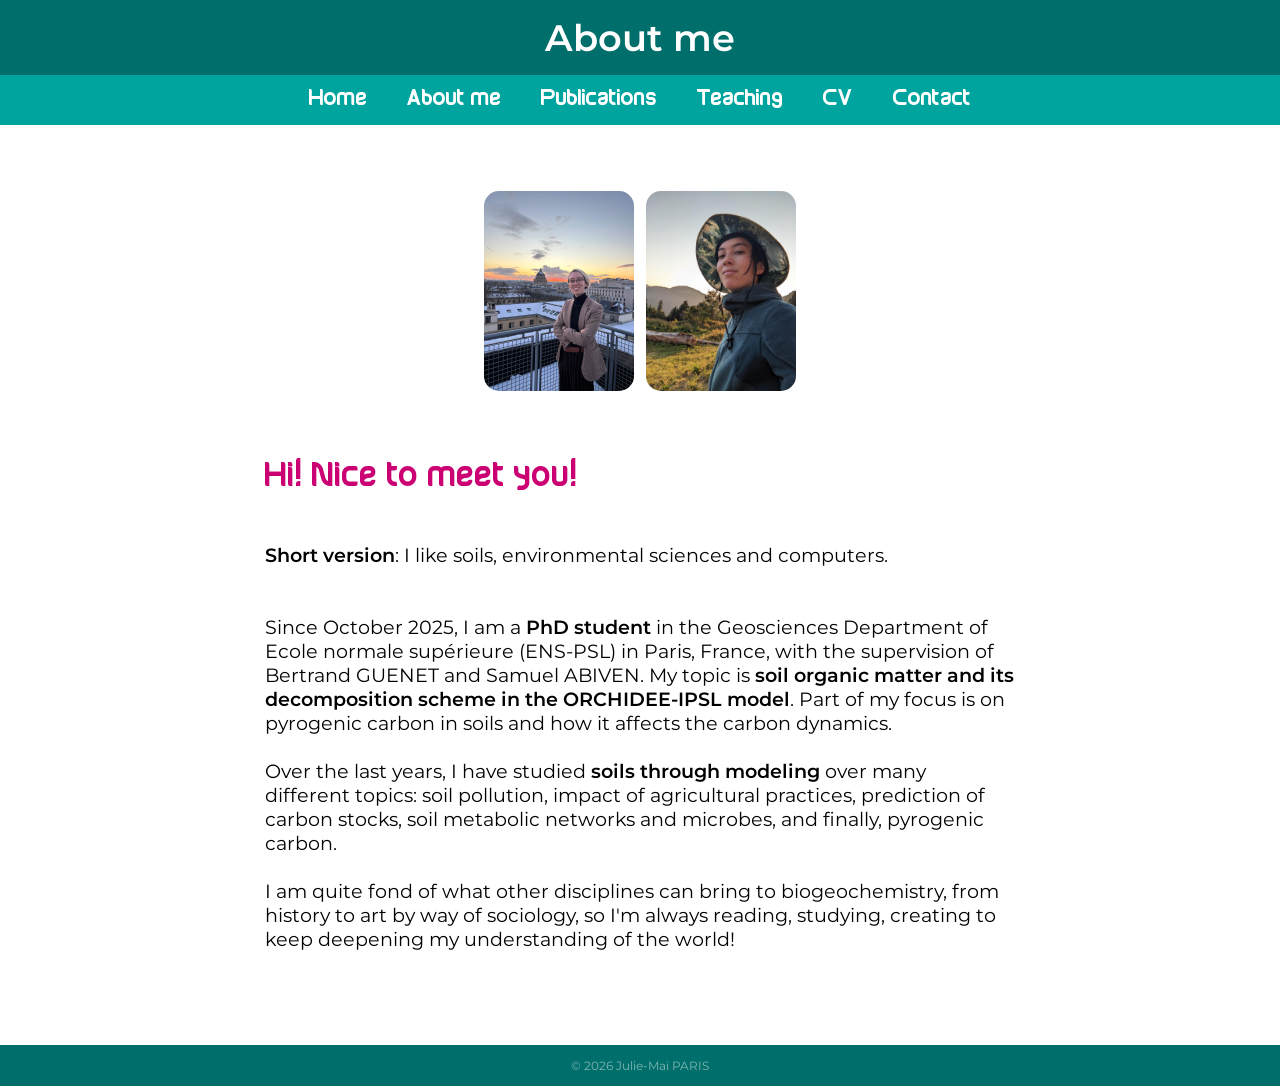
==== aboutme.html @ 6a9aa2d9 "adds teaching section to website" ====
<!DOCTYPE html>
<html lang="en">
<head>
    <meta charset="UTF-8">
    <meta name="viewport" content="width=device-width, initial-scale=1.0">
    <title>About me</title>
    <link rel="stylesheet" href="public/styles.css">
    <link rel="stylesheet" href="public/mail.css">
    <link rel="stylesheet" href="public/index.css">
    <!-- <link rel="stylesheet" href="public/background.css"> -->
</head>
<body>
    <header class = "header">
        <h1>About me</h1>
    </header>

    <header class = "header-menu">

      <input class="menu-btn" type="checkbox" id="menu-btn" />
      <label class="menu-icon" for="menu-btn"><span class="navicon"></span></label>
      <ul class="menu">
        </div></li>
            <li><a href="index.html">Home</a></li>
            <li><a href="aboutme.html">About me</a></li>
            <li><a href="publications.html">Publications</a></li>
            <li><a href="teaching.html">Teaching</a></li>
            <li><a href="cv.html">CV</a></li>
            <li><a href="contact.html">Contact</a></li>
      </ul>

    </header>

    <script>
    function changeImage() {
    if (document.getElementById("imgClickAndChange").getAttribute('src') == "/images/picture_me_1.jpg"){
        document.getElementById("imgClickAndChange").src = "/images/picture_me_2.jpg";
    } else {
        document.getElementById("imgClickAndChange").src = "/images/picture_me_1.jpg";
    }
    }</script>

    <div class="center">
        <p>
        <img src="/images/picture_me_1.jpg"
                style="height: 200px" id="imgClickAndChange" class="roundrect" onclick="changeImage()" alt="Picture of Julie-Maï PARIS on a roof in the middle of a snowy Paris city"  >
        &nbsp
        <img class="roundrect" src="/images/picture_me.jpeg" alt="Picture of Julie-Maï PARIS with a cool hat" height="200">
        </p> 

    </div>
    <main>
        <section class="article">
            <h2>Hi! Nice to meet you!</h2>
            <p>
                <b>Short version</b>: I like soils, environmental sciences and computers. <br>
                <br>
                <br>
                Since October 2025, I am a <b>PhD student</b> in the Geosciences Department of Ecole normale supérieure (ENS-PSL) in Paris, France, with the supervision of Bertrand GUENET and Samuel ABIVEN. My topic is <b>soil organic matter and its decomposition scheme in the ORCHIDEE-IPSL model</b>. Part of my focus is on pyrogenic carbon in soils and how it affects the carbon dynamics. <br>
                <br>
                Over the last years, I have studied <b>soils through modeling</b> over many different topics: soil pollution, impact of agricultural practices, prediction of carbon stocks, soil metabolic networks and microbes, and finally, pyrogenic carbon. <br>
                <br>
                
                I am quite fond of what other disciplines can bring to biogeochemistry, from history to art by way of sociology, so I'm always reading, studying, creating to keep deepening my understanding of the world!
                <br>
                <br>
                
            </p>
        </section>
    </main>

    <footer>
        <p>&copy; 2026 Julie-Maï PARIS</p>
    </footer>


</body>
</html>
---- public/styles.css ----
/* General Styles */
@font-face {    
    font-family: "Montserrat";
    src: url("/font/Montserrat-Regular.otf");
    font-weight: normal;
    font-style: normal;
}

@font-face {    
    font-family: "Montserrat";
    src: url("/font/Montserrat-Italic.otf");
    font-weight: normal;
    font-style: italic;
}

@font-face {    
    font-family: "Montserrat";
    src: url("/font/Montserrat-SemiBold.otf");
    font-weight: bold;
    font-style: normal;
}


@font-face {    
    font-family: "Anokha";
    src: url("/font/Anokha.ttf");
    font-weight: normal;
    font-style: normal;
}

@font-face {    
    font-family: "Anokha";
    src: url("/font/Anokha-Bold.ttf");
    font-weight: bold;
    font-style: normal;
}

body {
    font-family: "Montserrat";
    margin: 0;
    padding: 0;
    background: #ffffff;
    color: #000000;
    display: flex;
    flex-direction: column;
    min-height: 100vh;
}




/* header */

.header {
    background-color: #006f6b;
    padding: 10px;
    text-align: center;
}

.header h1 {
    font-family: 'Montserrat';
    margin-top: 5px;
    margin-bottom: 5px;
    font-size: 2.3rem;
    color: #FFFFFF;
}

.header-menu {
  background-color: #00a49e;
  width: 100%;
  z-index: 3;
  color:white;
}

.header-menu ul {
  margin: 0 0;
  list-style: none;
  color: white;
  background-color: #E6F6F5;
  font-size: 1.2rem;
  font-family: "Anokha";
  font-weight: bold;
  overflow: hidden;
  font-size: 1.5rem;
  border: none;
  width: 100%;
  position : absolute;
  padding: 0px ;

}

.header-menu li a {
  font-family: "Montserrat";
  font-weight: normal;
  font-size: 1.2rem;
  display: block;
  background-color: #E6F6F5;
  color: black;
  padding: 15px 20px;
  text-decoration: none;
}

.header-menu li a:hover,
.header-menu .menu-btn:hover {background-color: white;   color: black}


.header-menu .logo {
  display: flex;
  flex-direction: row;
  font-size: 2em;
   padding: 10px 20px;
  text-decoration: none;
  color:white;
}

/* menu */

.header-menu .menu {
  clear: both;
  max-height: 0;
  transition: max-height .2s ease-out;
}

/* menu icon */

.header-menu .menu-icon {
  cursor: pointer;
  display: inline-block;
  float: center;
  padding: 28px 20px;
  /* position: relative; */
  user-select: none;
}

.header-menu .menu-icon .navicon {
  background: #fff;
  display: block;
  height: 2px;
  position: relative;
  transition: background .2s ease-out;
  width: 18px;
}

.header-menu .menu-icon .navicon:before,
.header-menu .menu-icon .navicon:after {
  background: #fff;
  content: '';
  display: block;
  height: 100%;
  position: absolute;
  transition: all .2s ease-out;
  width: 100%;
}

.header-menu .menu-icon .navicon:before {
  top: 5px;
}

.header-menu .menu-icon .navicon:after {
  top: -5px;
}

/* menu btn */

.header-menu .menu-btn {
  display: none;
}

.header-menu .menu-btn:checked ~ .menu {
  max-height: 1000px;
}

.header-menu .menu-btn:checked ~ .menu-icon .navicon {
  background: transparent;
}

.header-menu .menu-btn:checked ~ .menu-icon .navicon:before {
  transform: rotate(-45deg);
}

.header-menu .menu-btn:checked ~ .menu-icon .navicon:after {
  transform: rotate(45deg);
}

.header-menu .menu-btn:checked ~ .menu-icon:not(.steps) .navicon:before,
.header-menu .menu-btn:checked ~ .menu-icon:not(.steps) .navicon:after {
  top: 0;
}


/* 48em = 768px */

@media (min-width: 48em) {

  .header-menu .menu {
    display: flex;
    justify-content: center;
    align-items: center;
    list-style: none;
    margin: 0;
    clear: none;
    float: center;
    max-height: none;
    position: relative;
  }

  .header-menu .menu-icon {
    display: none;
  }

  .header-menu li a {
  font-family: "Anokha";
  font-weight: bold;
  font-size: 1.5rem;
  background-color: #00a49e;
  color: white;
  display: flex;
  justify-content: center;
  align-items: center;
  margin: 0;
}

  .header-menu li a:hover,
    .header-menu .menu-btn:hover {
        color: white;
        background-color: #00a49e;
        font-size: 1.5rem;
        font-family: "Anokha";
        font-weight: bold;
}

.header-menu ul {
  background-color: #00a49e;
}


}

.dropdown {
  display: block;
  padding: 20px 20px;
  border-right: 1px  #f4f4f4;
  text-decoration: none;
  color:white;
}




h2 {
    font-family: 'Anokha';
    font-size: 2.3rem;
    color: #cb0073;
}

a {
    color: #9b0058;
    text-decoration: underline;
}

a:hover {
    color: #ee0087;
;
}


/* Scroll block styles */
.scroll-block {
    max-height: 200px; /* Set a fixed height for the scroll block */
    width: auto;
    overflow-y: auto; /* Enable vertical scrolling */
    padding: 0px; /* Add padding inside the block */
    font-size: 1.1em; /* Slightly smaller text */
    line-height: 1.4; /* Adjust line spacing for readability */
    margin-left:auto;
    margin-right:auto;

}

.scroll-block ul {
    padding-left: 0 px; /* Remove left padding for the list */
}

.scroll-block ul li {
    list-style: none;
    margin-bottom: 4px; /* spacing between list items */
    color: #000; /* Black color for scroll block items */
}

.scroll-block h3 {
    font-family: "Anokha";
    margin-top: 5px; /* Reduce top margin */
    margin-bottom: 5px; /* Reduce bottom margin */
}

.scroll-block h4 {
    font-family: "Anokha";
    font-size: 1.5rem;
    margin-top: 5px; /* Reduce top margin */
    margin-bottom: 5px; /* Reduce bottom margin */
    font-weight: normal;
}


/* Not scroll block styles */
.not-scroll-block {
    width: auto;
    overflow-y: auto; /* Enable vertical scrolling */
    padding: 0px; /* Add padding inside the block */
    font-size: 1.1em; /* Slightly smaller text */
    line-height: 1.4; /* Adjust line spacing for readability */
    margin-left:auto;
    margin-right:auto;

}

.not-scroll-block ul {
    padding-left: 0 px; /* Remove left padding for the list */
}

.not-scroll-block ul li {
    list-style: none;
    margin-bottom: 4px; /* spacing between list items */
    color: #000; /* Black color for scroll block items */
}

.not-scroll-block h3 {
    font-family: "Anokha";
    margin-top: 5px; /* Reduce top margin */
    margin-bottom: 5px; /* Reduce bottom margin */
}

.not-scroll-block h4 {
    font-family: "Anokha";
    font-size: 1.5rem;
    margin-top: 5px; /* Reduce top margin */
    margin-bottom: 5px; /* Reduce bottom margin */
    font-weight: normal;
}

/* News table styles */


.news-table td {
    vertical-align: top; /* Align content at the top of the cells */
    padding: 10px; /* Column separator width */
    
}

.news-table td:first-child {
  padding-left: 0;
}

.news-table :last-child {
  padding-right: 0;
}

.news-table td h3 {
    vertical-align: top; /* Align content at the top of the cells */
    padding: 0 5 px; /* Add some padding for better readability */
    margin: 0; /* Remove default margin */
}

.news-table td h4 {
    vertical-align: top; /* Align content at the top of the cells */
    padding: 0 5px; /* Add some padding for better readability */
    margin: 0; /* Remove default margin */
}

/* For rounded picture corners */
.roundrect {
border-radius: 15px;
}



main {
    flex-grow: 1;
    padding: 20px;
}

footer {
    font-family: "Montserrat";
    font-size: 0.75rem;
    background-color: #006f6b;
    padding: 1px;
    text-align: center;
    color: rgb(255, 255, 255, 0.5);
}
---- public/index.css ----
.intro {
    text-align: left;
    margin-top: 32px;
}

.intro h2 {
    font-size: 2rem;
    margin-bottom: 20px;
    text-align: left;
}

.intro p {
    font-size: 1.2rem;
    color: #00000;
}

/* .intro p a {
    color: #7D1DD3;
    text-decoration: underline;
}

.intro p a:hover {
    color: #FFE500;
} */

.contact {
    margin-top: 50px;
    text-align: left;
    font-size: 1.2rem;
}

.contact h2 {
    font-size: 2rem;
    margin-bottom: 20px;
}

.article p {
    max-width: 750px;
    margin-top: 50px;
    margin-bottom: 50px;
    margin-left:auto;
    margin-right:auto;
    font-size: 1.2rem;
}

.article h2 {
    max-width: 750px;
    margin-left:auto;
    margin-right:auto;}

.article_container {
    padding-right: 20px;
    padding-left: 20px;
}

.text-section {
    text-align: left;
    margin-top: 32px;
}

.text-section h2 {
    font-size: 2rem;
    margin-bottom: 20px;
    text-align: left;
}

.text-section p {
    max-width: 750px;
    margin-top: 50px;
    margin-bottom: 50px;
    margin-left:auto;
    margin-right:auto;
    font-size: 1.2rem;
    color: #00000;
}

.center {
  display: block;
  max-width: 750px;
  margin-top: 50px;
  margin-left:auto;
  margin-right:auto;
}
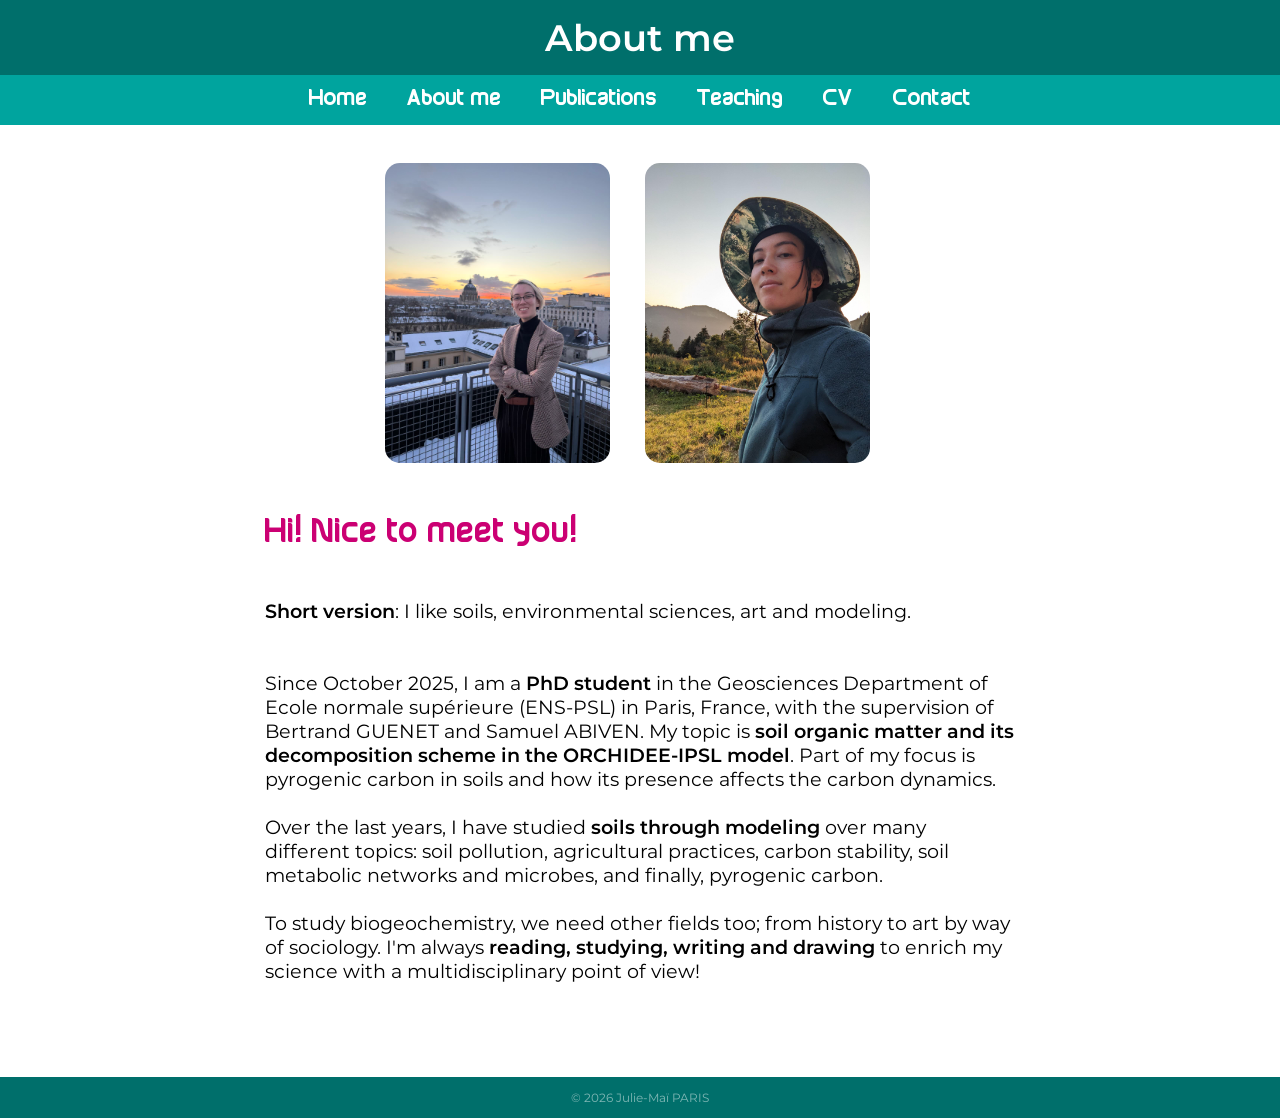
==== commit a6ddbc50: "corrects image problem on phone for aboutme" ====
--- a/aboutme.html
+++ b/aboutme.html
@@ -39,28 +39,33 @@
     }
     }</script>
 
-    <div class="center">
-        <p>
-        <img src="/images/picture_me_1.jpg"
-                style="height: 200px" id="imgClickAndChange" class="roundrect" onclick="changeImage()" alt="Picture of Julie-Maï PARIS on a roof in the middle of a snowy Paris city"  >
-        &nbsp
-        <img class="roundrect" src="/images/picture_me.jpeg" alt="Picture of Julie-Maï PARIS with a cool hat" height="200">
-        </p> 
+    <br>
+    <br>
 
+    <div class="Container">
+    <div type="button" class="ModeButton">
+                <img src="/images/picture_me_1.jpg"
+                style="height: 300px" id="imgClickAndChange" class="roundrect" onclick="changeImage()" alt="Picture of Julie-Maï PARIS on a roof in the middle of a snowy Paris city"  >
     </div>
+    <div type="button" class="ModeButton">
+           <img class="roundrect" src="/images/picture_me.jpeg" alt="Picture of Julie-Maï PARIS with a cool hat" height="300">
+    </div>
+    </div>
+
+
     <main>
         <section class="article">
             <h2>Hi! Nice to meet you!</h2>
             <p>
-                <b>Short version</b>: I like soils, environmental sciences and computers. <br>
+                <b>Short version</b>: I like soils, environmental sciences, art and modeling. <br>
                 <br>
                 <br>
-                Since October 2025, I am a <b>PhD student</b> in the Geosciences Department of Ecole normale supérieure (ENS-PSL) in Paris, France, with the supervision of Bertrand GUENET and Samuel ABIVEN. My topic is <b>soil organic matter and its decomposition scheme in the ORCHIDEE-IPSL model</b>. Part of my focus is on pyrogenic carbon in soils and how it affects the carbon dynamics. <br>
+                Since October 2025, I am a <b>PhD student</b> in the Geosciences Department of Ecole normale supérieure (ENS-PSL) in Paris, France, with the supervision of Bertrand GUENET and Samuel ABIVEN. My topic is <b>soil organic matter and its decomposition scheme in the ORCHIDEE-IPSL model</b>. Part of my focus is pyrogenic carbon in soils and how its presence affects the carbon dynamics. <br>
                 <br>
-                Over the last years, I have studied <b>soils through modeling</b> over many different topics: soil pollution, impact of agricultural practices, prediction of carbon stocks, soil metabolic networks and microbes, and finally, pyrogenic carbon. <br>
+                Over the last years, I have studied <b>soils through modeling</b> over many different topics: soil pollution, agricultural practices, carbon stability, soil metabolic networks and microbes, and finally, pyrogenic carbon. <br>
                 <br>
                 
-                I am quite fond of what other disciplines can bring to biogeochemistry, from history to art by way of sociology, so I'm always reading, studying, creating to keep deepening my understanding of the world!
+                To study biogeochemistry, we need other fields too; from history to art by way of sociology. I'm always <b>reading, studying, writing and drawing</b> to enrich my science with a multidisciplinary point of view!
                 <br>
                 <br>
                 
--- a/public/index.css
+++ b/public/index.css
@@ -74,10 +74,24 @@
     color: #00000;
 }
 
+
 .center {
-  display: block;
+  display: flex;
+  flex-wrap: wrap;
   max-width: 750px;
   margin-top: 50px;
   margin-left:auto;
-  margin-right:auto;
+  margin-right:auto; 
+}
+
+.Container {
+  display: flex;
+  align-items: center;
+  justify-content: center;
+  flex-wrap: wrap;
+  gap: 10px;
+}
+
+.ModeButton {
+  flex-basis: 250px; /* adjust this value for your preference */
 }
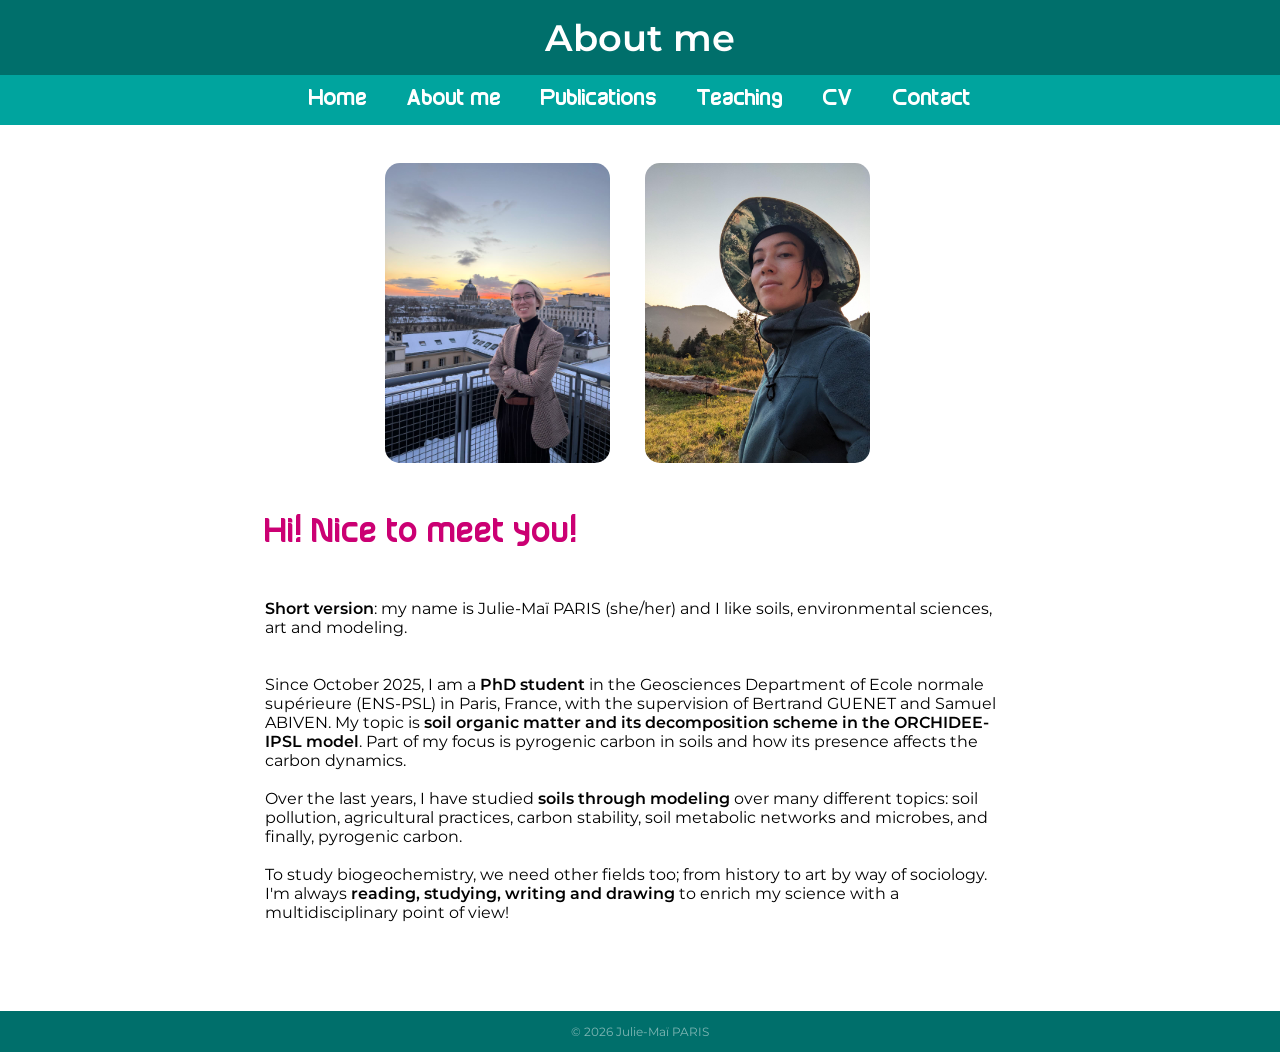
==== commit b18c84cf: "add my names to about me" ====
--- a/aboutme.html
+++ b/aboutme.html
@@ -57,7 +57,7 @@
         <section class="article">
             <h2>Hi! Nice to meet you!</h2>
             <p>
-                <b>Short version</b>: I like soils, environmental sciences, art and modeling. <br>
+                <b>Short version</b>: my name is Julie-Maï PARIS (she/her) and I like soils, environmental sciences, art and modeling. <br>
                 <br>
                 <br>
                 Since October 2025, I am a <b>PhD student</b> in the Geosciences Department of Ecole normale supérieure (ENS-PSL) in Paris, France, with the supervision of Bertrand GUENET and Samuel ABIVEN. My topic is <b>soil organic matter and its decomposition scheme in the ORCHIDEE-IPSL model</b>. Part of my focus is pyrogenic carbon in soils and how its presence affects the carbon dynamics. <br>
--- a/public/styles.css
+++ b/public/styles.css
@@ -270,7 +270,7 @@
     width: auto;
     overflow-y: auto; /* Enable vertical scrolling */
     padding: 0px; /* Add padding inside the block */
-    font-size: 1.1em; /* Slightly smaller text */
+    font-size: 1em; /* Slightly smaller text */
     line-height: 1.4; /* Adjust line spacing for readability */
     margin-left:auto;
     margin-right:auto;
@@ -291,14 +291,19 @@
     font-family: "Anokha";
     margin-top: 5px; /* Reduce top margin */
     margin-bottom: 5px; /* Reduce bottom margin */
+    font-size: 1.3rem;
+    color: #006f6b;
+
 }
 
 .scroll-block h4 {
     font-family: "Anokha";
-    font-size: 1.5rem;
+    font-size: 1.4rem;
     margin-top: 5px; /* Reduce top margin */
     margin-bottom: 5px; /* Reduce bottom margin */
     font-weight: normal;
+    color: #00a49e
+
 }
 
 
@@ -307,7 +312,7 @@
     width: auto;
     overflow-y: auto; /* Enable vertical scrolling */
     padding: 0px; /* Add padding inside the block */
-    font-size: 1.1em; /* Slightly smaller text */
+    font-size: 1em; /* Slightly smaller text */
     line-height: 1.4; /* Adjust line spacing for readability */
     margin-left:auto;
     margin-right:auto;
@@ -326,16 +331,20 @@
 
 .not-scroll-block h3 {
     font-family: "Anokha";
+    font-size: 1.3rem;
     margin-top: 5px; /* Reduce top margin */
     margin-bottom: 5px; /* Reduce bottom margin */
+    color: #006f6b;
+
 }
 
 .not-scroll-block h4 {
     font-family: "Anokha";
-    font-size: 1.5rem;
+    font-size: 1.4rem;
     margin-top: 5px; /* Reduce top margin */
     margin-bottom: 5px; /* Reduce bottom margin */
     font-weight: normal;
+    color: #00a49e
 }
 
 /* News table styles */
@@ -347,16 +356,9 @@
     
 }
 
-.news-table td:first-child {
-  padding-left: 0;
-}
-
-.news-table :last-child {
-  padding-right: 0;
-}
+
 
 .news-table td h3 {
-    vertical-align: top; /* Align content at the top of the cells */
     padding: 0 5 px; /* Add some padding for better readability */
     margin: 0; /* Remove default margin */
 }
@@ -366,6 +368,14 @@
     padding: 0 5px; /* Add some padding for better readability */
     margin: 0; /* Remove default margin */
 }
+.news-table td:first-child {
+  padding-left: 0;
+}
+
+.news-table :last-child {
+  padding-right: 0;
+}
+
 
 /* For rounded picture corners */
 .roundrect {
--- a/public/index.css
+++ b/public/index.css
@@ -40,7 +40,6 @@
     margin-bottom: 50px;
     margin-left:auto;
     margin-right:auto;
-    font-size: 1.2rem;
 }
 
 .article h2 {
@@ -70,7 +69,6 @@
     margin-bottom: 50px;
     margin-left:auto;
     margin-right:auto;
-    font-size: 1.2rem;
     color: #00000;
 }
 
@@ -79,7 +77,7 @@
   display: flex;
   flex-wrap: wrap;
   max-width: 750px;
-  margin-top: 50px;
+  margin-top: 25 px;
   margin-left:auto;
   margin-right:auto; 
 }
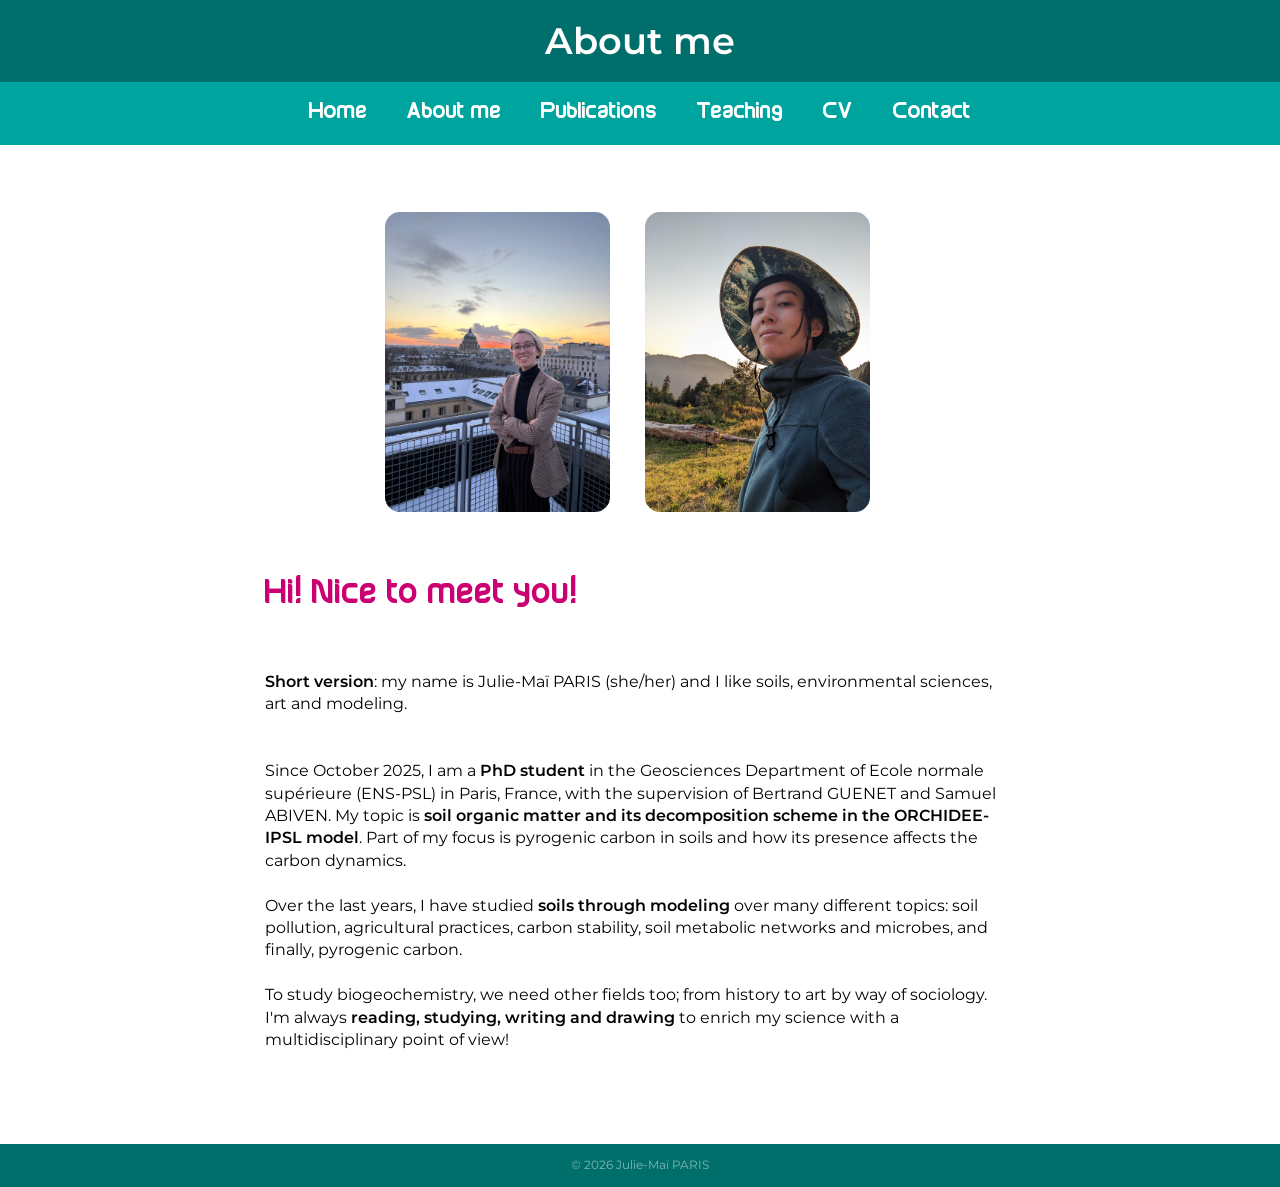
==== commit 434f18e4: "add space top images" ====
--- a/aboutme.html
+++ b/aboutme.html
@@ -41,7 +41,7 @@
 
     <br>
     <br>
-
+    <br>
     <div class="Container">
     <div type="button" class="ModeButton">
                 <img src="/images/picture_me_1.jpg"
--- a/public/styles.css
+++ b/public/styles.css
@@ -44,6 +44,7 @@
     display: flex;
     flex-direction: column;
     min-height: 100vh;
+    line-height: 1.4; /* Adjust line spacing for readability */
 }
 
 
@@ -245,8 +246,6 @@
 }
 
 
-
-
 h2 {
     font-family: 'Anokha';
     font-size: 2.3rem;
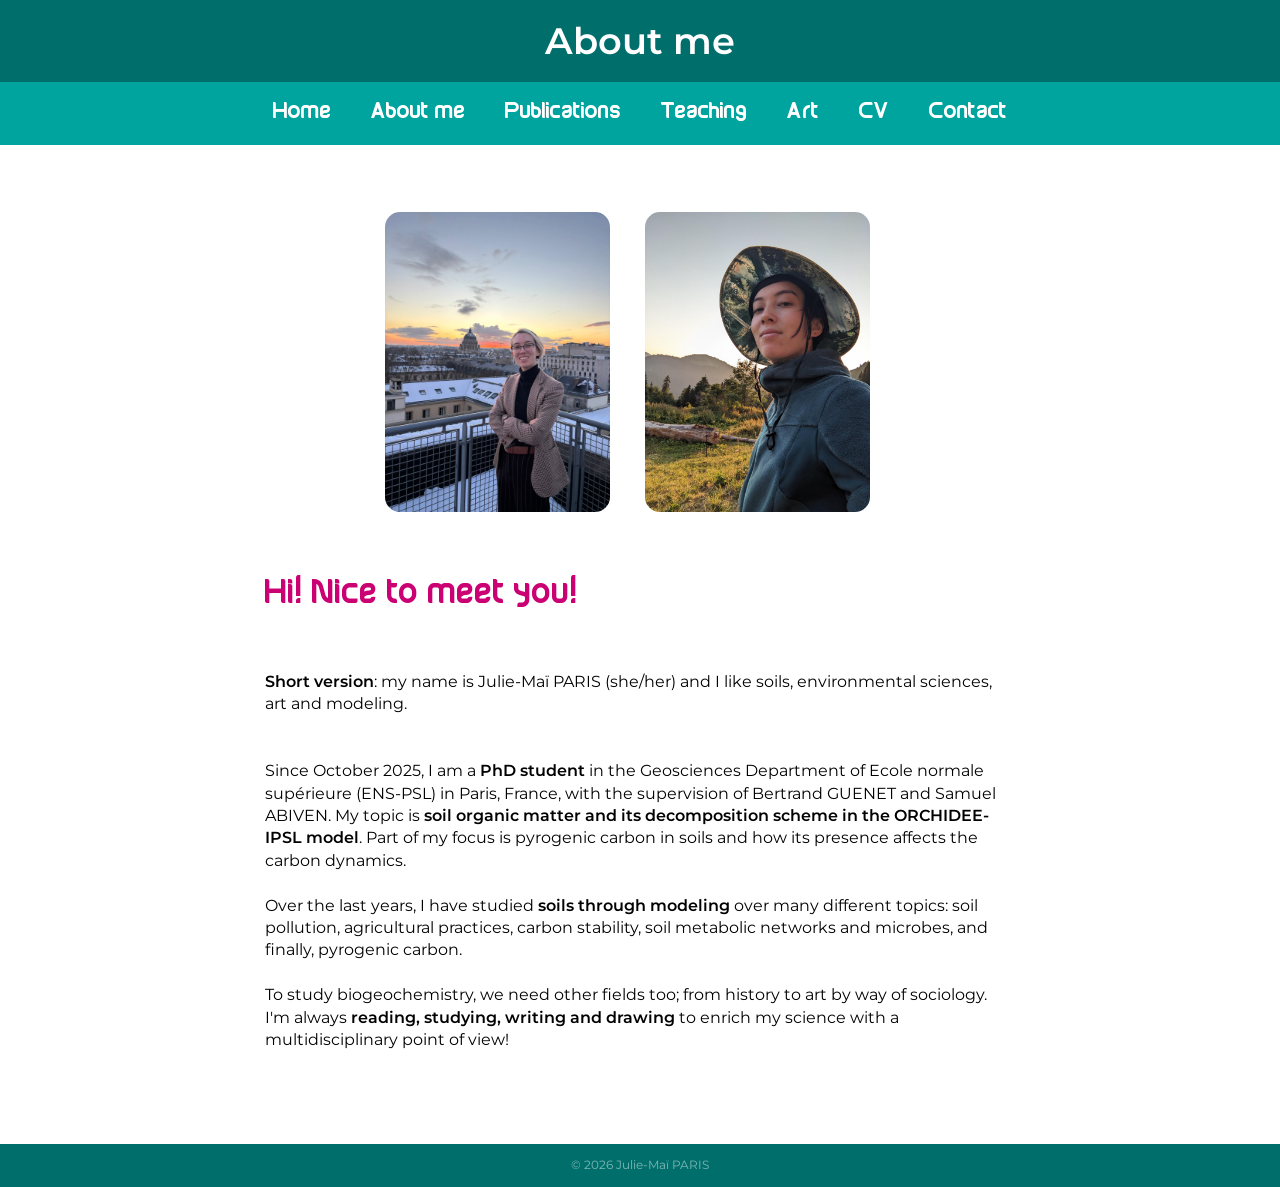
==== commit 4642ac08: "add oeillien to the main archistecture" ====
--- a/aboutme.html
+++ b/aboutme.html
@@ -24,6 +24,7 @@
             <li><a href="aboutme.html">About me</a></li>
             <li><a href="publications.html">Publications</a></li>
             <li><a href="teaching.html">Teaching</a></li>
+            <li><a href="art.html">Art</a></li>
             <li><a href="cv.html">CV</a></li>
             <li><a href="contact.html">Contact</a></li>
       </ul>
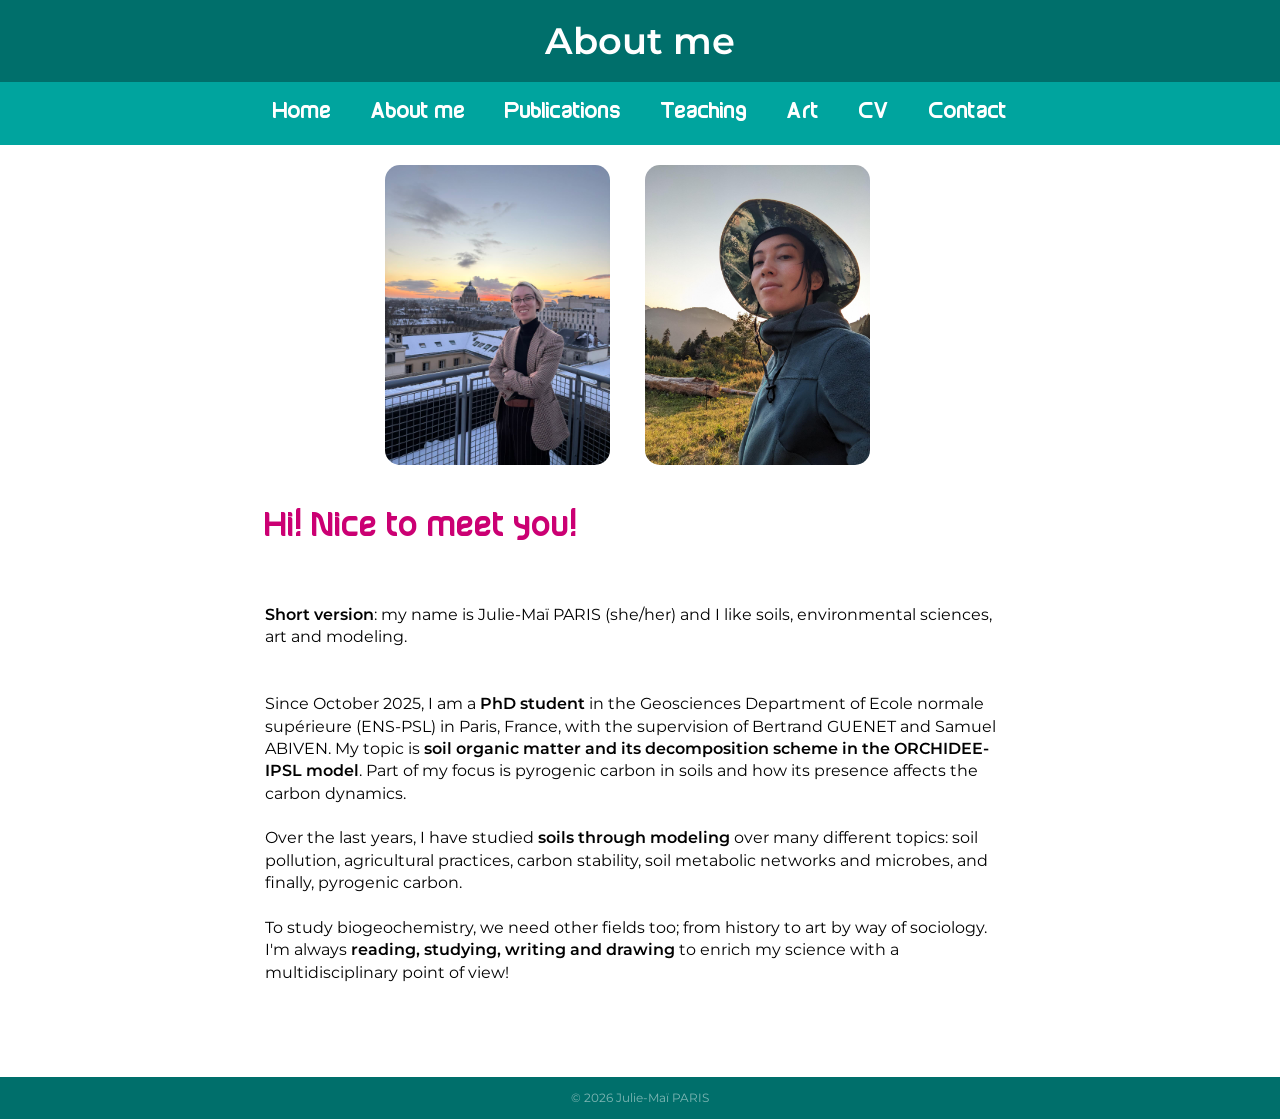
==== commit 9696b203: "tries to correct browser spacing issue" ====
--- a/aboutme.html
+++ b/aboutme.html
@@ -40,21 +40,17 @@
     }
     }</script>
 
-    <br>
-    <br>
-    <br>
-    <div class="Container">
-    <div type="button" class="ModeButton">
-                <img src="/images/picture_me_1.jpg"
-                style="height: 300px" id="imgClickAndChange" class="roundrect" onclick="changeImage()" alt="Picture of Julie-Maï PARIS on a roof in the middle of a snowy Paris city"  >
-    </div>
-    <div type="button" class="ModeButton">
-           <img class="roundrect" src="/images/picture_me.jpeg" alt="Picture of Julie-Maï PARIS with a cool hat" height="300">
-    </div>
-    </div>
-
 
     <main>
+            <div class="Container">
+                <div type="button" class="ModeButton">
+                            <img src="/images/picture_me_1.jpg"
+                            style="height: 300px" id="imgClickAndChange" class="roundrect" onclick="changeImage()" alt="Picture of Julie-Maï PARIS on a roof in the middle of a snowy Paris city"  >
+                </div>
+                <div type="button" class="ModeButton">
+                    <img class="roundrect" src="/images/picture_me.jpeg" alt="Picture of Julie-Maï PARIS with a cool hat" height="300">
+                </div>
+            </div>
         <section class="article">
             <h2>Hi! Nice to meet you!</h2>
             <p>
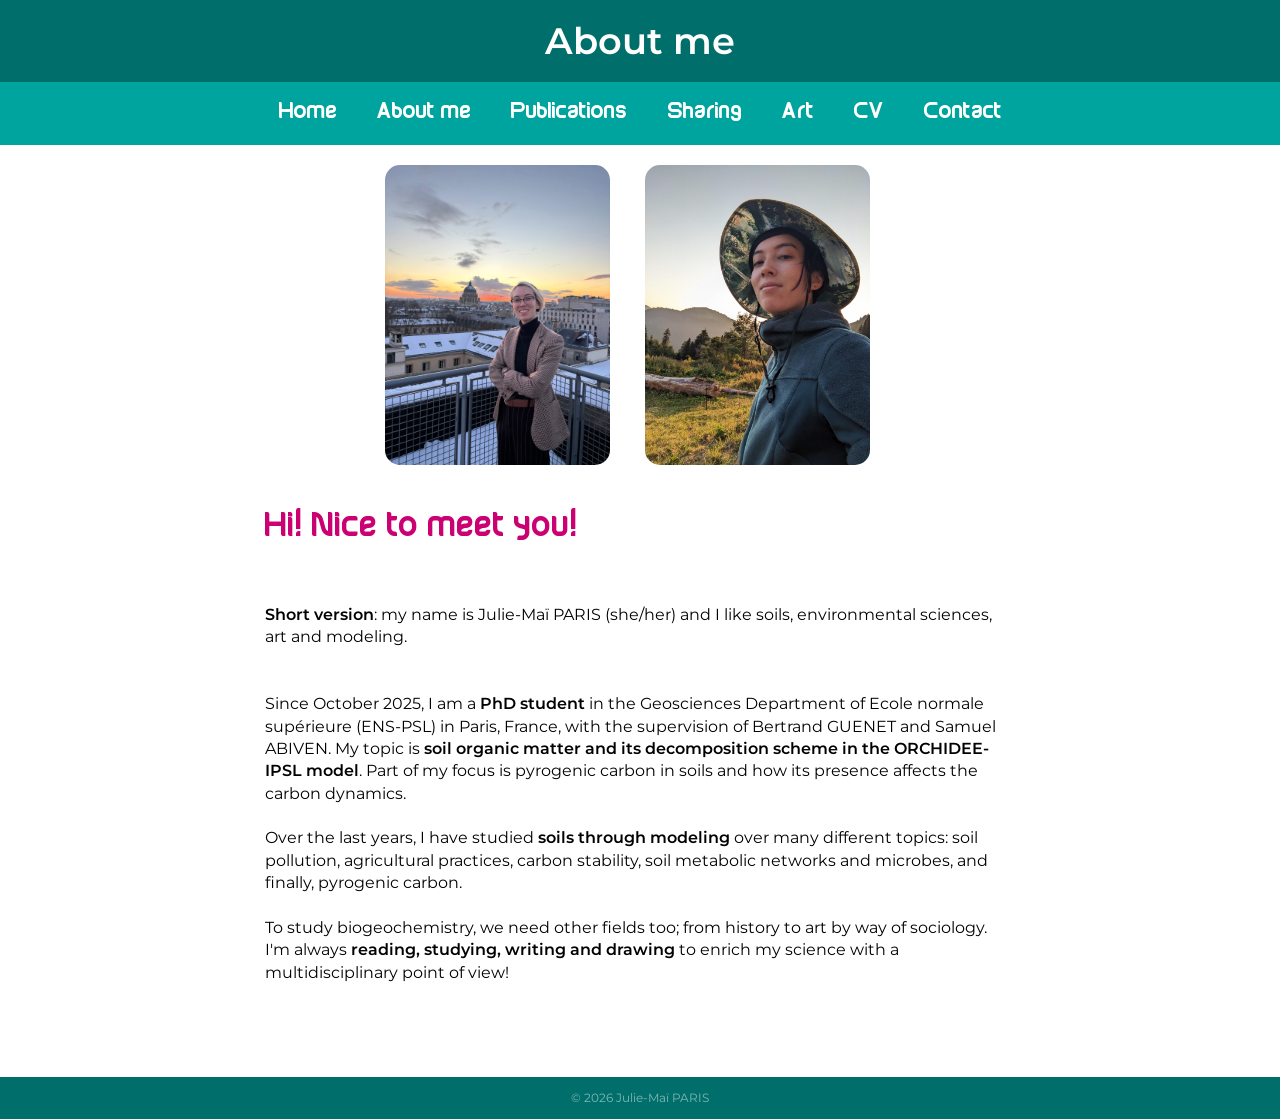
==== commit 0e669494: "change teaching to sharing" ====
--- a/aboutme.html
+++ b/aboutme.html
@@ -13,7 +13,6 @@
     <header class = "header">
         <h1>About me</h1>
     </header>
-
     <header class = "header-menu">
 
       <input class="menu-btn" type="checkbox" id="menu-btn" />
@@ -23,7 +22,7 @@
             <li><a href="index.html">Home</a></li>
             <li><a href="aboutme.html">About me</a></li>
             <li><a href="publications.html">Publications</a></li>
-            <li><a href="teaching.html">Teaching</a></li>
+            <li><a href="Sharing.html">Sharing</a></li>
             <li><a href="art.html">Art</a></li>
             <li><a href="cv.html">CV</a></li>
             <li><a href="contact.html">Contact</a></li>
